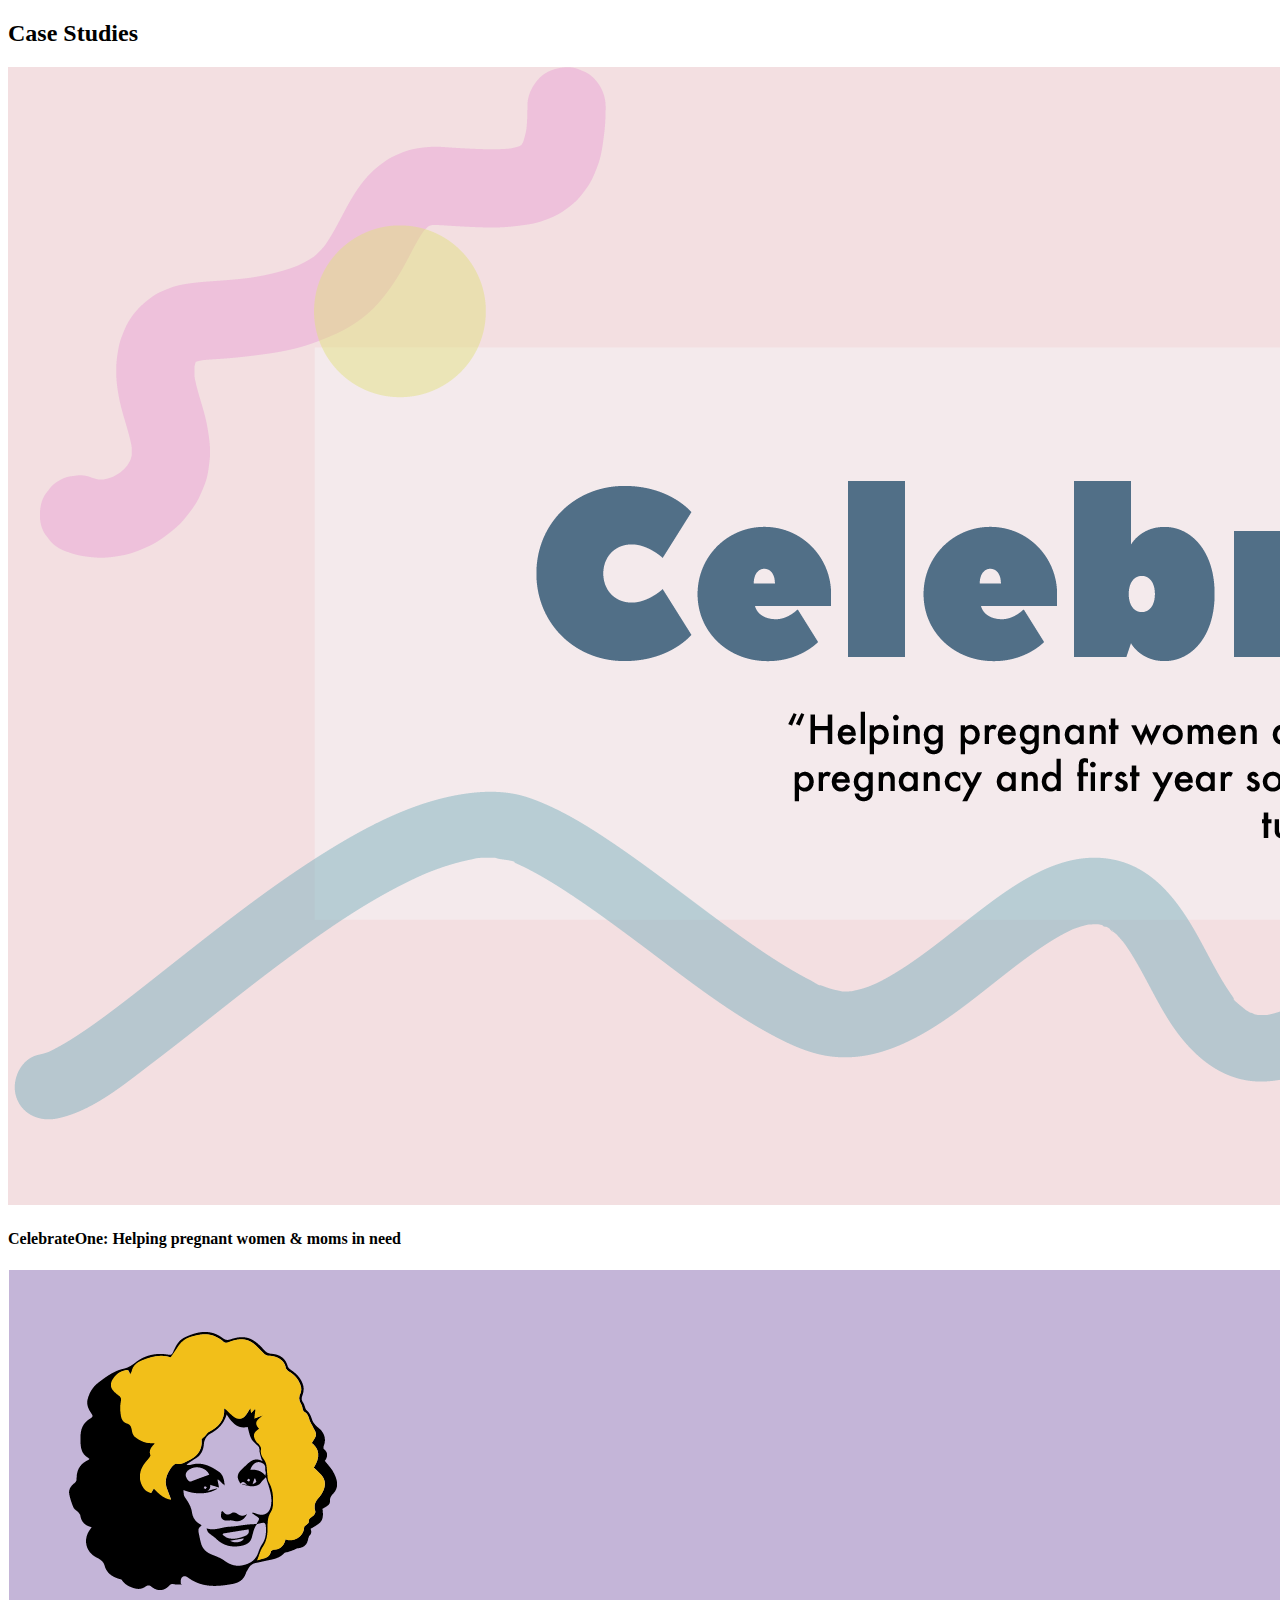
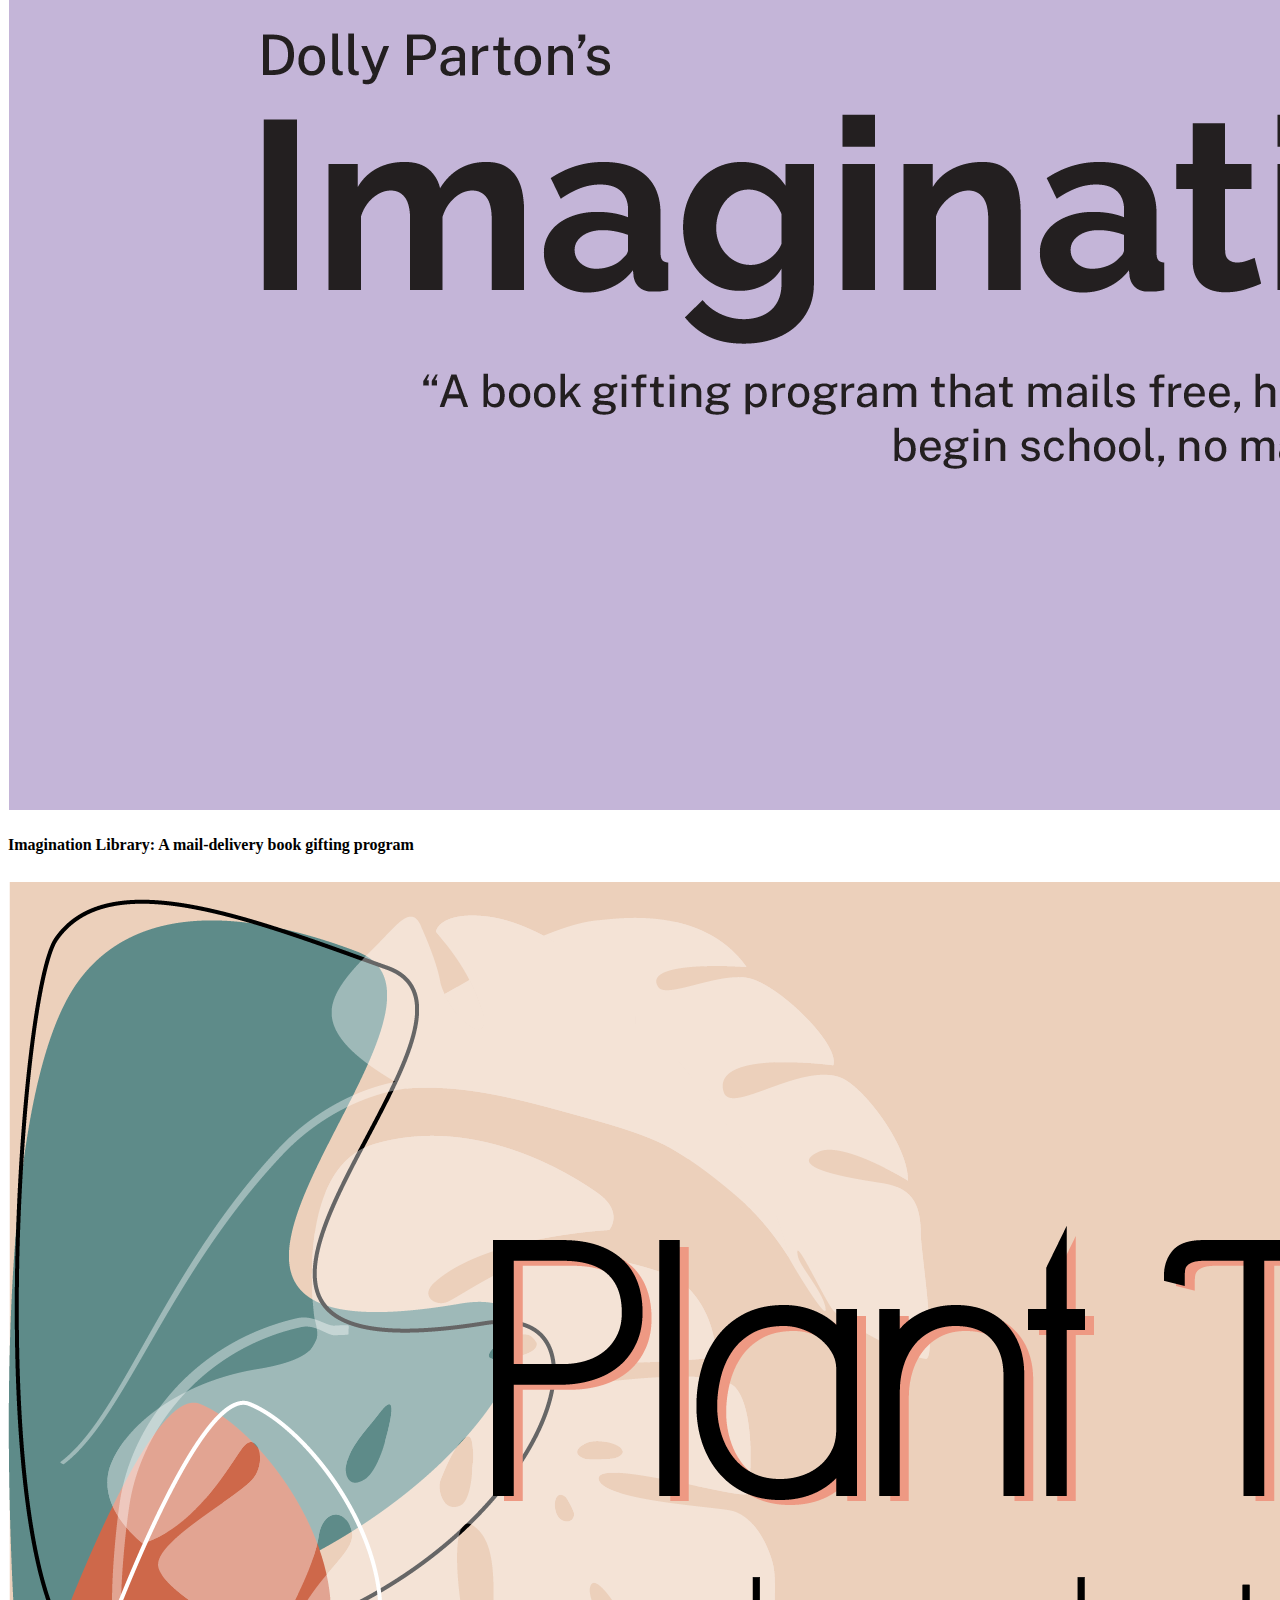
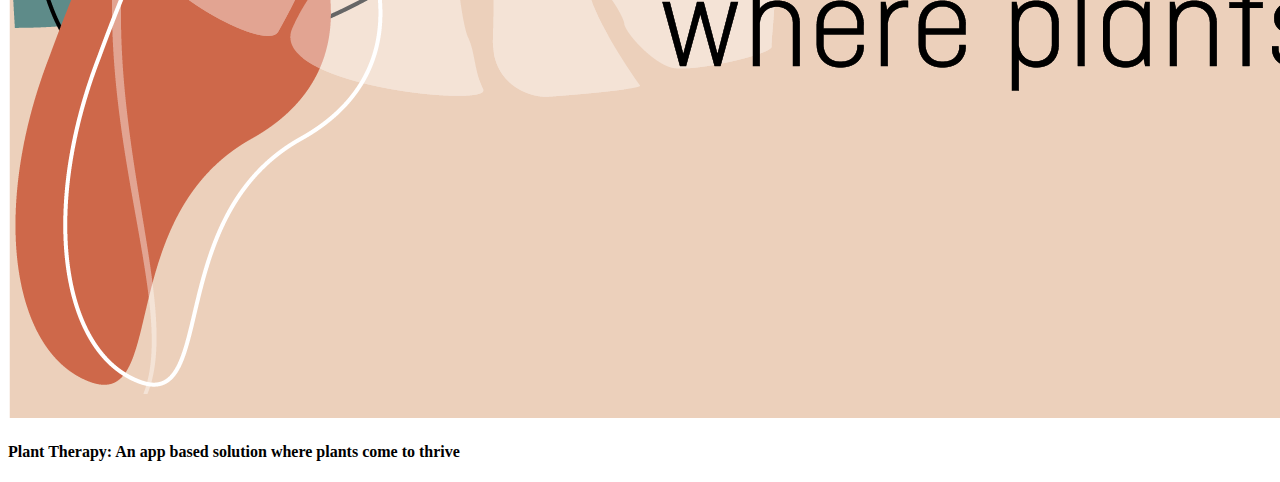
==== index.html @ e0453595 "updates" ====
<!DOCTYPE html>
<html lang="en">
<head>
    <meta charset="UTF-8">
    <meta name="viewport" content="width=device-width, initial-scale=1.0">
    <link rel="stylesheet" href="https://cdnjs.cloudflare.com/ajax/libs/font-awesome/5.15.1/css/all.min.css" integrity="sha512-+4zCK9k+qNFUR5X+cKL9EIR+ZOhtIloNl9GIKS57V1MyNsYpYcUrUeQc9vNfzsWfV28IaLL3i96P9sdNyeRssA==" crossorigin="anonymous" />
    <link href="css/style.css" rel="stylesheet" type="text/css">
    <style>
        .center {
          display: flex;
          justify-content: center;
          align-items: center;
          height: 50px;
          border: 1px; 
        }
        </style>
    <title>Case Studies</title>
</head>
<body>
    <section>
        <h2>Case Studies</h2>
        <div class="workGrid">
        <div> <img src=images/CelebrateOne.png></div>
        <div><h4>CelebrateOne: Helping pregnant women & moms in need</h4></div>
        <div><img src="images/ImaginationLibrary.png"></div>
        <div><h4>Imagination Library: A mail-delivery book gifting program</h4></div>
        <div><img src="images/PlantTherapy.png"></div>
        <div><h4>Plant Therapy: An app based solution where plants come to thrive</h4></div>
        </div>
    </section>




    </section>
</body>
</html>
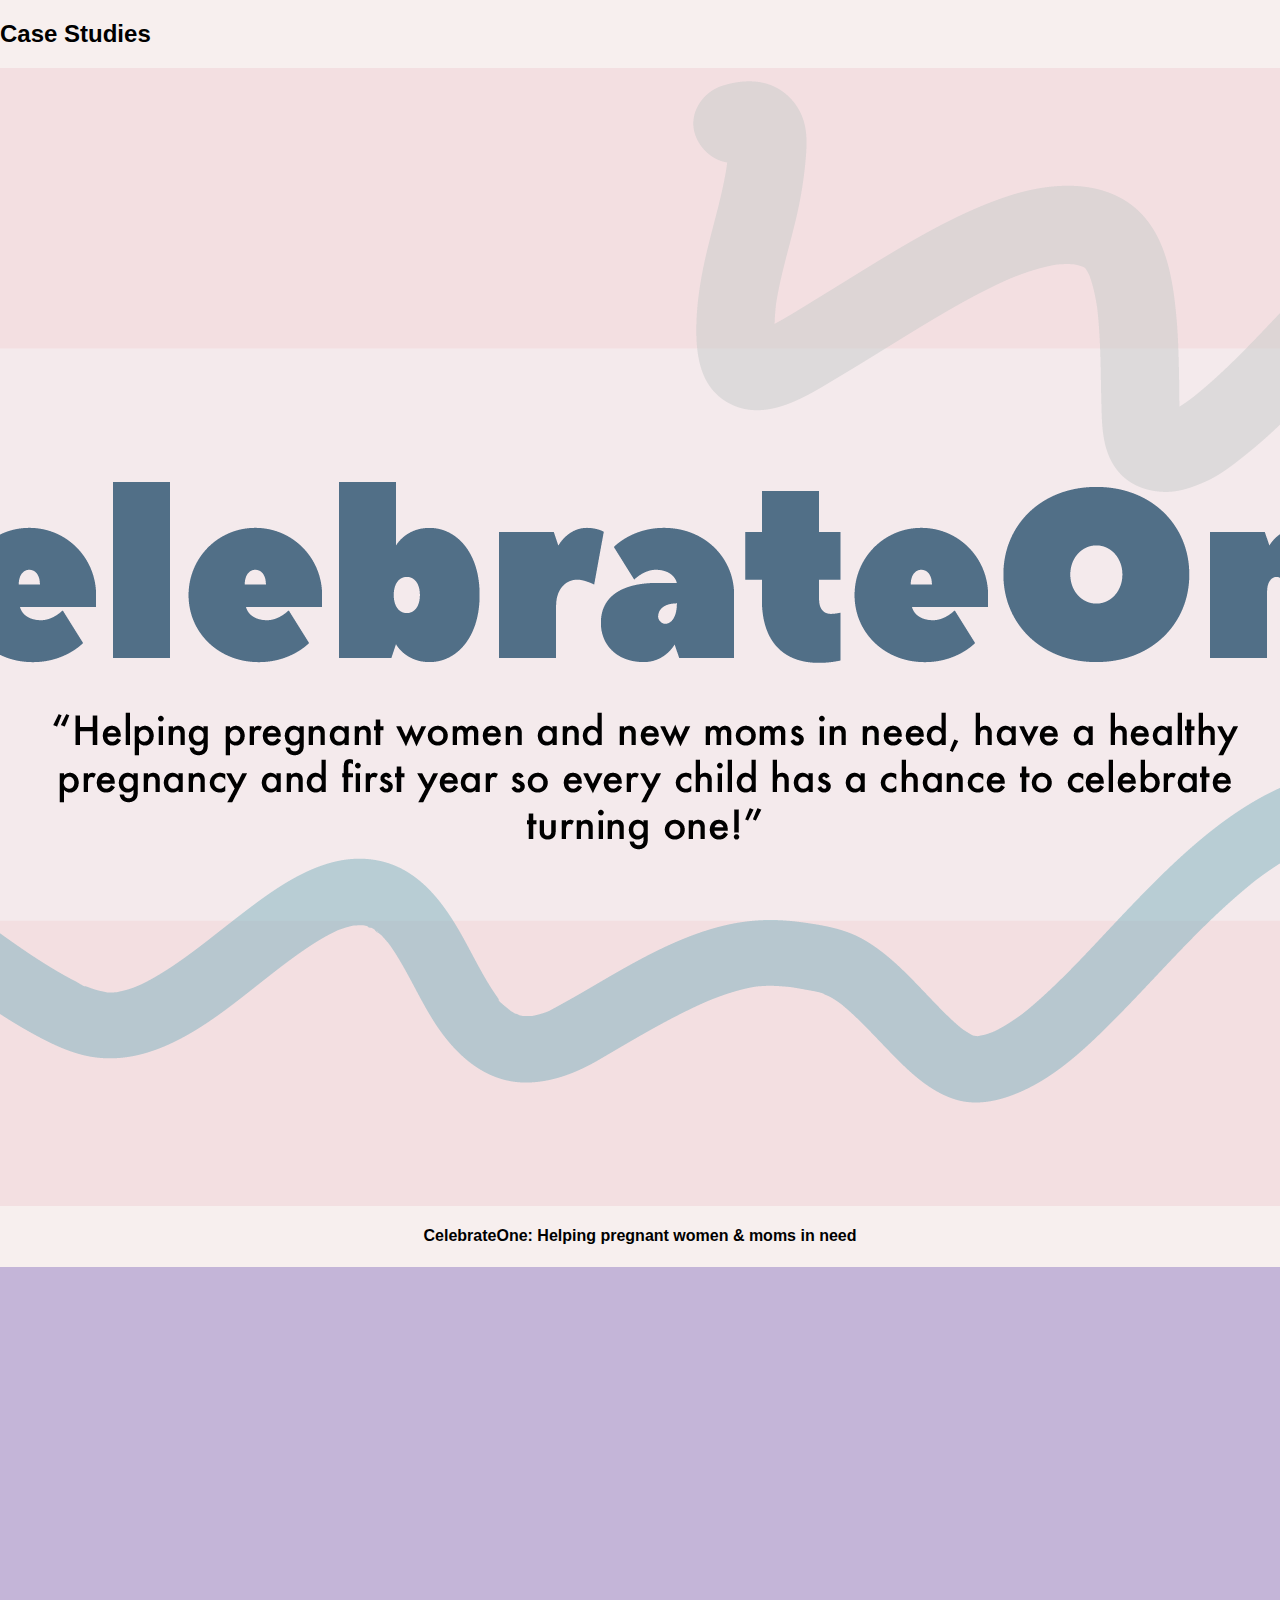
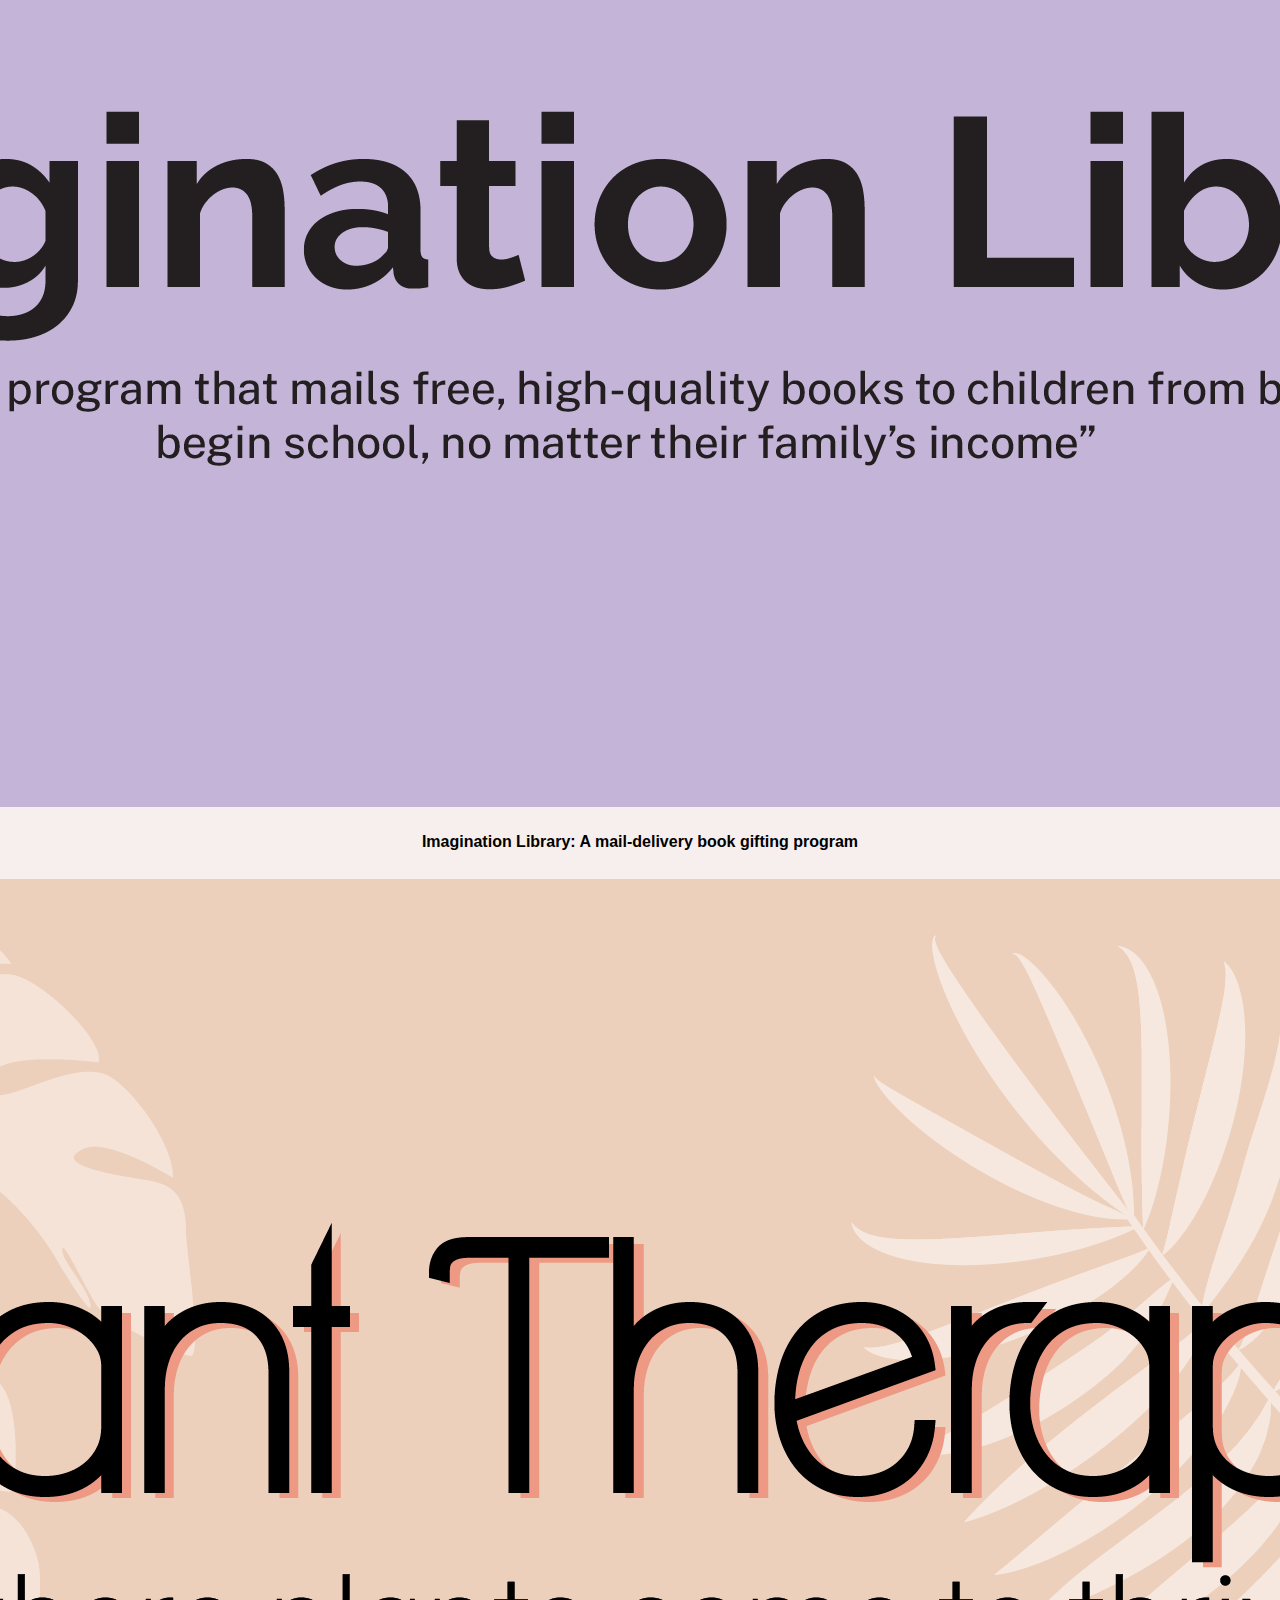
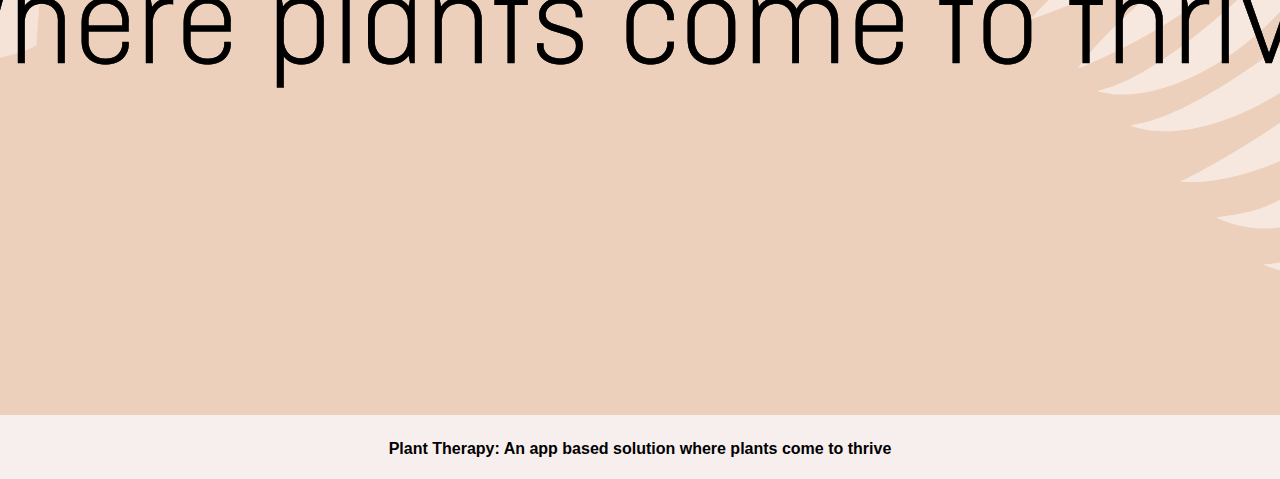
==== commit 85d61369: "update" ====
--- a/index.html
+++ b/index.html
@@ -19,19 +19,15 @@
 <body>
     <section>
         <h2>Case Studies</h2>
-        <div class="workGrid">
-        <div> <img src=images/CelebrateOne.png></div>
+        <div class="container">
+        <div class="myFlexedImage"> <img src=images/CelebrateOne.png></div>
         <div><h4>CelebrateOne: Helping pregnant women & moms in need</h4></div>
         <div><img src="images/ImaginationLibrary.png"></div>
         <div><h4>Imagination Library: A mail-delivery book gifting program</h4></div>
         <div><img src="images/PlantTherapy.png"></div>
         <div><h4>Plant Therapy: An app based solution where plants come to thrive</h4></div>
         </div>
-    </section>
-
-
-
-
+    </div>
     </section>
 </body>
 </html>--- a/css/style.css
+++ b/css/style.css
@@ -0,0 +1,23 @@
+body {
+    margin: 0;
+    font-family: minerva-modern, sans-serif;
+    font-style: normal;
+    font-weight: 400;
+    background-color: #F7EFEE;
+  }
+  .container {
+    display: flex;
+    flex-direction: column;
+    align-items: center;
+  }
+  
+  .item {
+    height: 2px;
+    margin-bottom: 30px;
+  }
+
+  .myFlexedImage {
+    display: flex;
+    flex-flow: row nowrap;
+    align-items: center;
+  }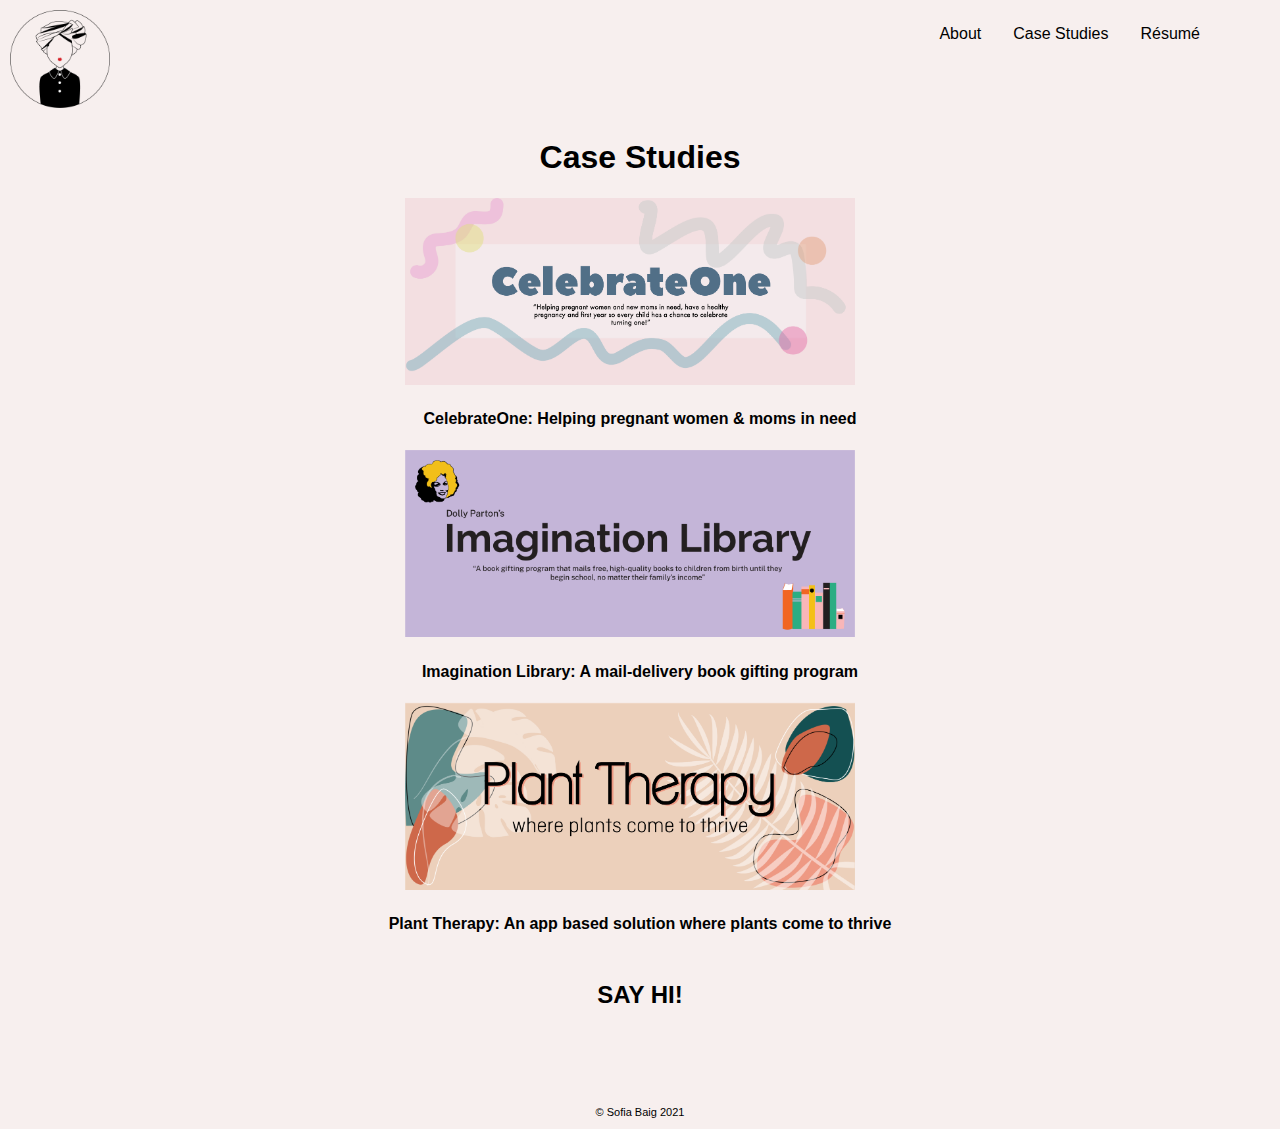
==== commit 2a6cbf70: "final" ====
--- a/index.html
+++ b/index.html
@@ -17,17 +17,39 @@
     <title>Case Studies</title>
 </head>
 <body>
+    <div class="topnav">
+        <img src="images/logo.png">
+        <a href="mailto:sofia.s.baig@gmail.com" target="_blank"><i class="far fa-envelope"></i></a>
+        <a href="https://www.linkedin.com/in/sofiabaig/" target="_blank"><i class="fab fa-linkedin-in"></i></a>
+        <a href="images/Resume_SOFIABAIG.pdf" target="_blank">Résumé</a>
+        <a href="#">Case Studies</a>
+        <a href="#">About</a>  
+    </div>
     <section>
-        <h2>Case Studies</h2>
+        <p>
+        <h1>Case Studies</h1>
         <div class="container">
-        <div class="myFlexedImage"> <img src=images/CelebrateOne.png></div>
+        <div> <img src=images/CelebrateOne.png></div>
         <div><h4>CelebrateOne: Helping pregnant women & moms in need</h4></div>
         <div><img src="images/ImaginationLibrary.png"></div>
         <div><h4>Imagination Library: A mail-delivery book gifting program</h4></div>
         <div><img src="images/PlantTherapy.png"></div>
         <div><h4>Plant Therapy: An app based solution where plants come to thrive</h4></div>
         </div>
-    </div>
+    </p>
     </section>
+
+<section id="footerGrid">
+  <div class="content">
+      <div class="center"><h2>SAY HI!</h2></div>
+  <div class="footerSocial">
+          <div class="center">
+            <a href="mailto:sofia.s.baig@gmail.com" target="_blank"><i class="links far fa-envelope"></i></a>
+            <a href="https://www.linkedin.com/in/sofiabaig/" target="_blank"><i class="links fab fa-linkedin-in"></i></a>
+        </div></div>   
+  <div class="footerCopyright">
+    <p>&#169; Sofia Baig 2021</p>
+  </div> 
+ </section>   
 </body>
 </html>--- a/css/style.css
+++ b/css/style.css
@@ -4,20 +4,129 @@
     font-style: normal;
     font-weight: 400;
     background-color: #F7EFEE;
-  }
-  .container {
+    text-align: center;
+}
+
+body {
+    margin: 0;
+    font-family: minerva-modern, sans-serif;
+    font-style: normal;
+    font-weight: 400;
+    background-color: #F7EFEE;
+}
+
+  /* Style the top navigation bar */
+.topnav {
+    overflow: hidden;
+    background-color: #F7EFEE;
+}
+
+.topnav img {
+    float: left;
+    max-height: 98px;
+    margin-left: 10px;
+    margin-bottom: 10px;
+    margin-top: 10px;
+    max-width: 100px;
+}
+
+  /* Style the topnav links */
+.topnav a {
+    float: right;
+    display: block;
+    color: #000000;
+    text-align: center;
+    padding: 25px 16px;
+    text-decoration: none;
+}
+
+  /* Change color on hover */
+.topnav a:hover {
+    text-decoration: underline;
+    color: #000000;
+}
+
+#heroGrid {
+    margin: 0px 5%;
+    display: grid;
+    min-height: 500px;
+    height: 70vh;
+}
+.container {
     display: flex;
     flex-direction: column;
     align-items: center;
-  }
-  
-  .item {
+    object-fit: contain;
+    width: 100%;
+}
+
+.item {
     height: 2px;
     margin-bottom: 30px;
-  }
+}
 
-  .myFlexedImage {
+.myFlexedImage {
     display: flex;
     flex-flow: row nowrap;
     align-items: center;
-  }+    width: 100%;
+    object-fit: contain;
+    border-radius: 4px;
+}
+
+.image {
+    max-width: 100%;
+    display: flex;
+    min-height: 207px;
+}
+
+img {
+    width: 450px;
+    margin-right: 20px;
+    flex-shrink: 0;
+}
+
+.footerLinks {
+    padding-top: 25px;
+    margin-left: 40px;
+    float: absolute;
+}
+
+.footerLinks a{
+    display: block;
+    color: #000000;
+    text-align: center;
+    text-decoration: none;
+    font-size: 11px;
+}
+.footerCopyright p{
+    font-family: 'minerva-modern', sans-serif;
+    color: #000000;
+    font-size: 11px;
+    text-align: center;
+    padding-top: 25px;
+    font-style: normal;
+}
+ul {
+    list-style-type: none; /* Remove bullets */
+    padding: 0; /* Remove padding */
+    margin: 0; /* Remove margins */
+}
+.footerSocial img{
+    display: flex;
+    justify-content: center;
+    align-items: center;
+    height: 30px;
+}
+
+.links{
+    color: #000000;
+    font-size: 30px;
+    padding: 10px;
+}
+#footerGrid {
+    display: block;
+    margin-left: auto;
+    margin-right: auto;
+    width: 40%;
+}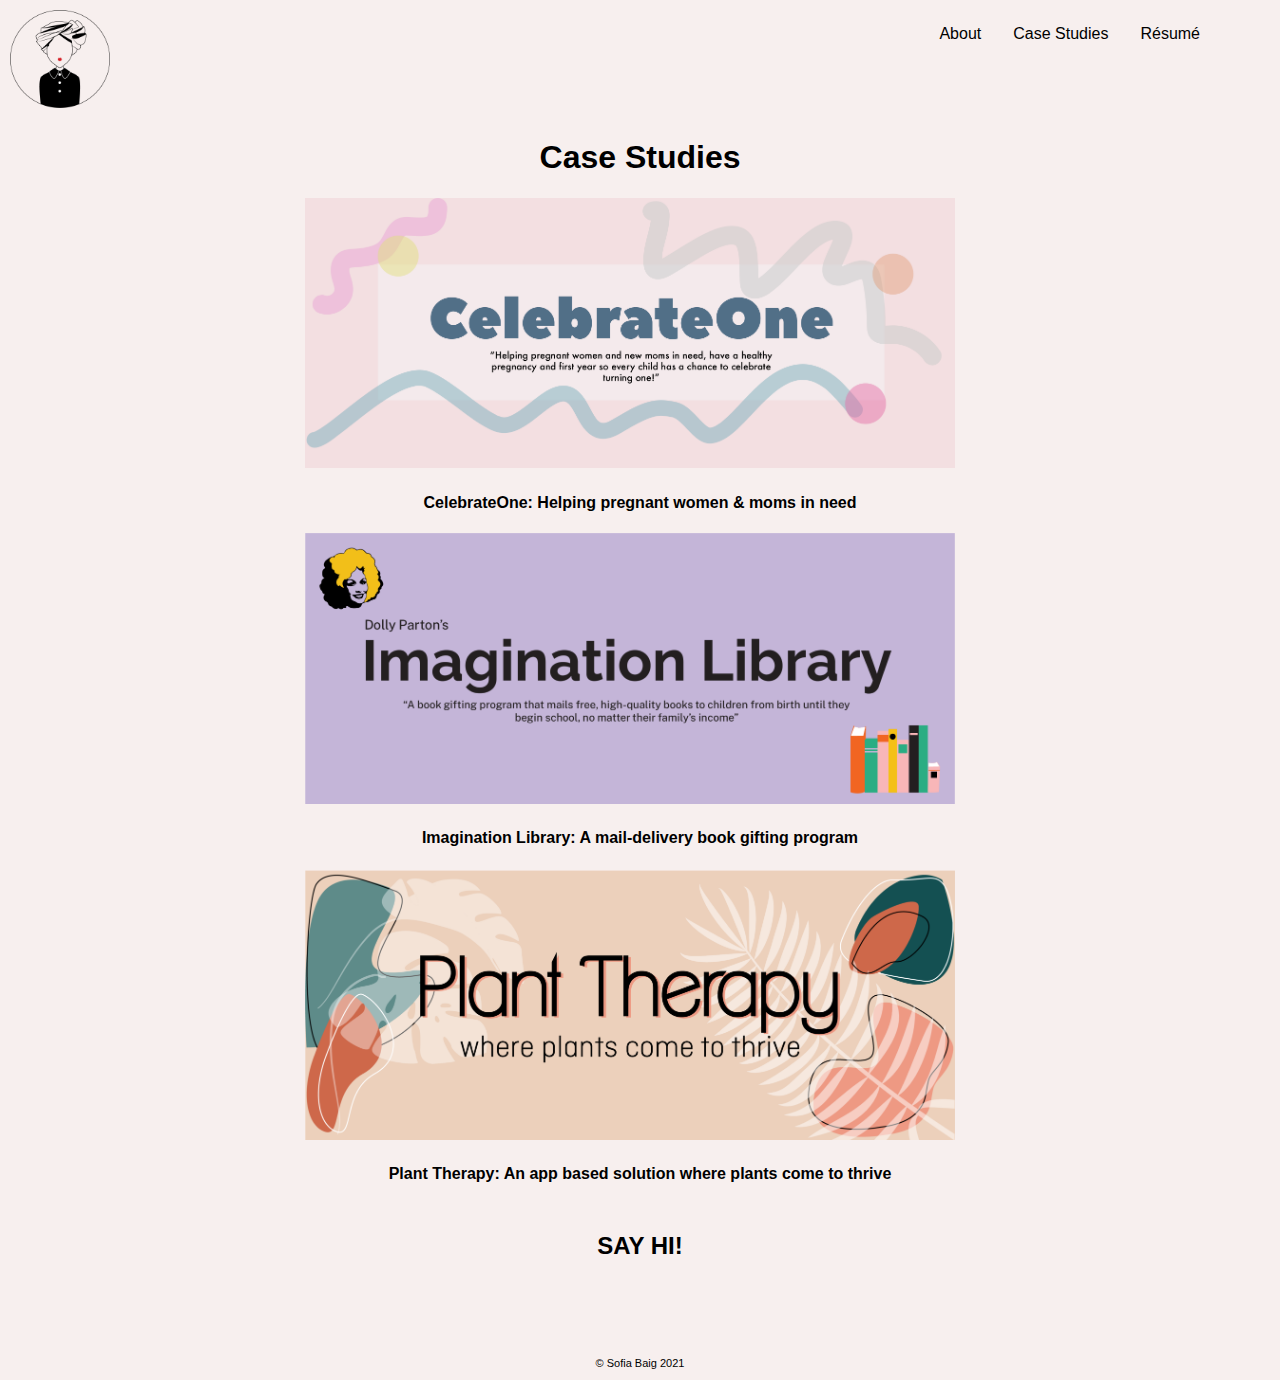
==== commit 8d3c1af1: "update" ====
--- a/index.html
+++ b/index.html
@@ -52,4 +52,4 @@
   </div> 
  </section>   
 </body>
-</html>+</html>
--- a/css/style.css
+++ b/css/style.css
@@ -81,7 +81,7 @@
 }
 
 img {
-    width: 450px;
+    width: 650px;
     margin-right: 20px;
     flex-shrink: 0;
 }
@@ -129,4 +129,21 @@
     margin-left: auto;
     margin-right: auto;
     width: 40%;
-}+}
+
+
+  
+    body {
+      background-color: #F7EFEE;
+    }
+    
+    @media only screen and (max-width: 600px) {
+        .container{
+        flex-direction: column;
+        width: 100%;
+        }
+body {
+        background-color:#F7EFEE;
+      }
+    }
+ 